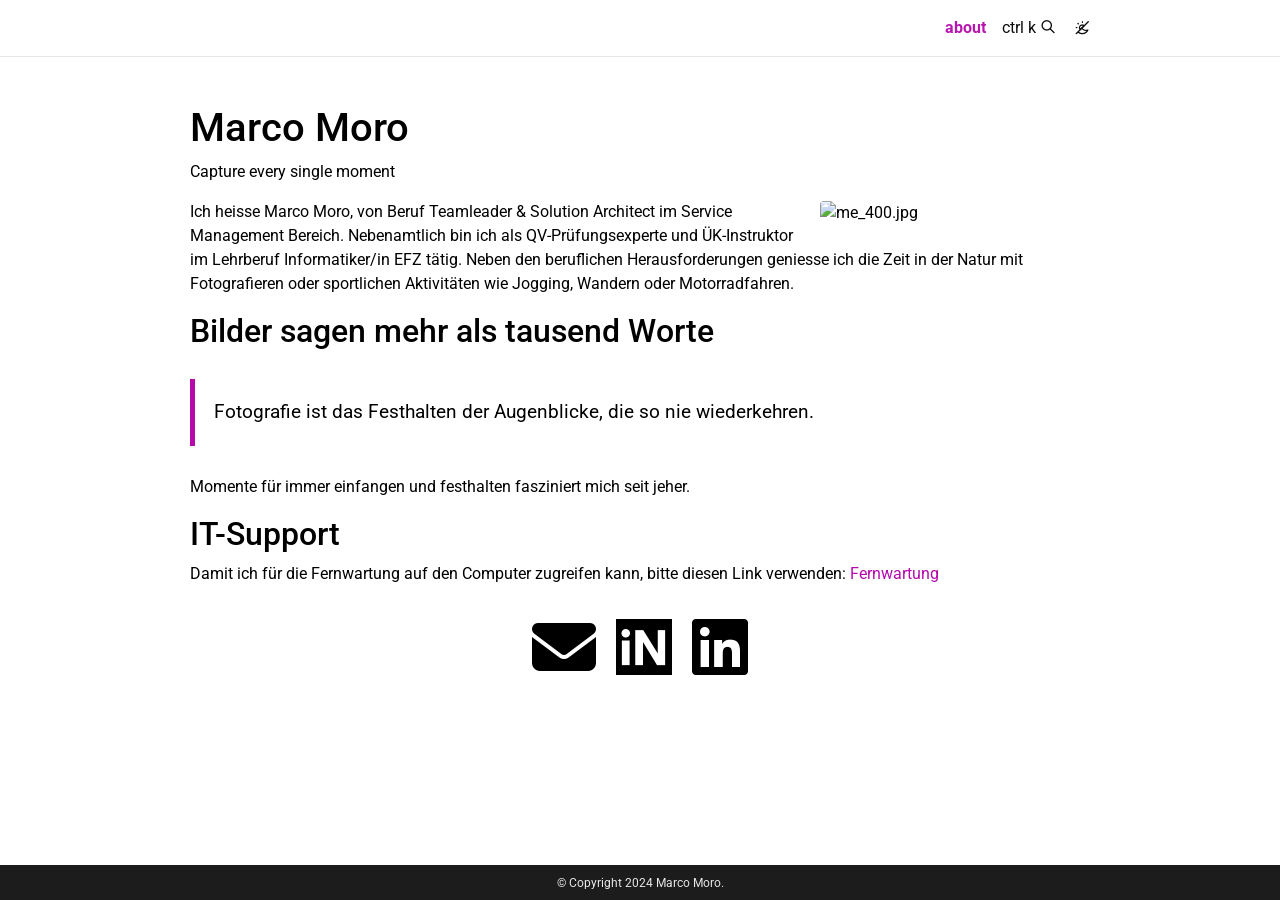
==== index.html @ 0c1728d0 "Deploying to gh-pages from @ MarcoMoro/MarcoMoro.github.io@e18295dcf0bf8e5864f6b89a89f4cd1081fee373 " ====
<!DOCTYPE html> <html lang="de"> <head> <meta http-equiv="Content-Type" content="text/html; charset=UTF-8"> <meta charset="utf-8"> <meta name="viewport" content="width=device-width, initial-scale=1, shrink-to-fit=no"> <meta http-equiv="X-UA-Compatible" content="IE=edge"> <title> Marco Moro </title> <meta name="author" content="Marco Moro"> <meta name="description" content=""> <meta name="keywords" content="marcomoro, moro, itsupport, servicenow, instructor# add your own keywords or leave empty"> <link rel="stylesheet" href="/assets/css/bootstrap.min.css?a4b3f509e79c54a512b890d73235ef04"> <link rel="stylesheet" href="https://cdn.jsdelivr.net/npm/mdbootstrap@4.20.0/css/mdb.min.css" integrity="sha256-jpjYvU3G3N6nrrBwXJoVEYI/0zw8htfFnhT9ljN3JJw=" crossorigin="anonymous"> <link defer rel="stylesheet" href="/assets/css/academicons.min.css?f0b7046b84e425c55f3463ac249818f5"> <link defer rel="stylesheet" type="text/css" href="https://fonts.googleapis.com/css?family=Roboto:300,400,500,700|Roboto+Slab:100,300,400,500,700|Material+Icons&amp;display=swap"> <link defer rel="stylesheet" href="/assets/css/jekyll-pygments-themes-github.css?591dab5a4e56573bf4ef7fd332894c99" media="" id="highlight_theme_light"> <link rel="shortcut icon" href="/assets/img/logo.png?d6819c8584b7e386b210b85d223c1115"> <link rel="stylesheet" href="/assets/css/main.css?d41d8cd98f00b204e9800998ecf8427e"> <link rel="canonical" href="https://www.marcomoro.ch/"> <script src="/assets/js/theme.js?9a0c749ec5240d9cda97bc72359a72c0"></script> <link defer rel="stylesheet" href="/assets/css/jekyll-pygments-themes-native.css?5847e5ed4a4568527aa6cfab446049ca" media="none" id="highlight_theme_dark"> <script>initTheme();</script> </head> <body class="fixed-top-nav "> <header> <nav id="navbar" class="navbar navbar-light navbar-expand-sm fixed-top" role="navigation"> <div class="container"> <button class="navbar-toggler collapsed ml-auto" type="button" data-toggle="collapse" data-target="#navbarNav" aria-controls="navbarNav" aria-expanded="false" aria-label="Toggle navigation"> <span class="sr-only">Toggle navigation</span> <span class="icon-bar top-bar"></span> <span class="icon-bar middle-bar"></span> <span class="icon-bar bottom-bar"></span> </button> <div class="collapse navbar-collapse text-right" id="navbarNav"> <ul class="navbar-nav ml-auto flex-nowrap"> <li class="nav-item active"> <a class="nav-link" href="/">about <span class="sr-only">(current)</span> </a> </li> <li class="nav-item"> <button id="search-toggle" title="Search" onclick="openSearchModal()"> <span class="nav-link">ctrl k <i class="ti ti-search"></i></span> </button> </li> <li class="toggle-container"> <button id="light-toggle" title="Change theme"> <i class="ti ti-sun-moon" id="light-toggle-system"></i> <i class="ti ti-moon-filled" id="light-toggle-dark"></i> <i class="ti ti-sun-filled" id="light-toggle-light"></i> </button> </li> </ul> </div> </div> </nav> </header> <div class="container mt-5" role="main"> <div class="post"> <header class="post-header"> <h1 class="post-title"> Marco Moro </h1> <p class="desc">Capture every single moment</p> </header> <article> <div class="profile float-right"> <figure> <picture> <source class="responsive-img-srcset" srcset="/assets/img/me_400.jpg" sizes="(min-width: 930px) 270.0px, (min-width: 576px) 30vw, 95vw"> <img src="/assets/img/me_400.jpg?e84b2e1328e4cee7c46c06b1cfcd3ee8" class="img-fluid z-depth-1 rounded" width="100%" height="auto" alt="me_400.jpg" loading="eager" onerror="this.onerror=null; $('.responsive-img-srcset').remove();"> </source></picture> </figure> </div> <div class="clearfix"> <p>Ich heisse Marco Moro, von Beruf Teamleader &amp; Solution Architect im Service Management Bereich. Nebenamtlich bin ich als QV-Prüfungsexperte und ÜK-Instruktor im Lehrberuf Informatiker/in EFZ tätig. Neben den beruflichen Herausforderungen geniesse ich die Zeit in der Natur mit Fotografieren oder sportlichen Aktivitäten wie Jogging, Wandern oder Motorradfahren.</p> <h2>Bilder sagen mehr als tausend Worte</h2> <blockquote>Fotografie ist das Festhalten der Augenblicke, die so nie wiederkehren.</blockquote> <p>Momente für immer einfangen und festhalten fasziniert mich seit jeher.</p> <h2>IT-Support</h2> <p>Damit ich für die Fernwartung auf den Computer zugreifen kann, bitte diesen Link verwenden: <a href="https://www.teamviewer.com/link/?url=505374&amp;id=1709553260" rel="external nofollow noopener" target="_blank">Fernwartung</a></p> </div> <div class="social"> <div class="contact-icons"> <a href="mailto:%77%65%62@%6D%61%72%63%6F%6D%6F%72%6F.%63%68" title="email"><i class="fa-solid fa-envelope"></i></a> <a href="https://inspirehep.net/authors/1010907" title="Inspire HEP" rel="external nofollow noopener" target="_blank"><i class="ai ai-inspire"></i></a> <a href="https://www.linkedin.com/in/moromarco" title="LinkedIn" rel="external nofollow noopener" target="_blank"><i class="fa-brands fa-linkedin"></i></a> </div> <div class="contact-note"></div> </div> </article> </div> </div> <footer class="fixed-bottom" role="contentinfo"> <div class="container mt-0"> © Copyright 2024 Marco Moro. </div> </footer> <script src="https://cdn.jsdelivr.net/npm/jquery@3.6.0/dist/jquery.min.js" integrity="sha256-/xUj+3OJU5yExlq6GSYGSHk7tPXikynS7ogEvDej/m4=" crossorigin="anonymous"></script> <script src="/assets/js/bootstrap.bundle.min.js"></script> <script src="https://cdn.jsdelivr.net/npm/mdbootstrap@4.20.0/js/mdb.min.js" integrity="sha256-NdbiivsvWt7VYCt6hYNT3h/th9vSTL4EDWeGs5SN3DA=" crossorigin="anonymous"></script> <script src="/assets/js/no_defer.js?2781658a0a2b13ed609542042a859126"></script> <script defer src="/assets/js/common.js?e0514a05c5c95ac1a93a8dfd5249b92e"></script> <script defer src="/assets/js/copy_code.js?12775fdf7f95e901d7119054556e495f" type="text/javascript"></script> <script defer src="/assets/js/jupyter_new_tab.js?d9f17b6adc2311cbabd747f4538bb15f"></script> <script src="/assets/js/vanilla-back-to-top.min.js?f40d453793ff4f64e238e420181a1d17"></script> <script>addBackToTop();</script> <script type="module" src="/assets/js/search/ninja-keys.min.js?a3446f084dcaecc5f75aa1757d087dcf"></script> <ninja-keys hidebreadcrumbs noautoloadmdicons placeholder="Type to start searching"></ninja-keys> <script>let searchTheme=determineComputedTheme();const ninjaKeys=document.querySelector("ninja-keys");"dark"===searchTheme?ninjaKeys.classList.add("dark"):ninjaKeys.classList.remove("dark");const openSearchModal=()=>{const e=$("#navbarNav");e.hasClass("show")&&e.collapse("hide"),ninjaKeys.open()};</script> <script>const ninja=document.querySelector("ninja-keys");ninja.data=[{id:"nav-about",title:"about",section:"Navigation",handler:()=>{window.location.href="/"}},{id:"socials-email",title:"Send email",section:"Socials",handler:()=>{window.open("mailto:%77%65%62@%6D%61%72%63%6F%6D%6F%72%6F.%63%68","_blank")}},{id:"socials-linkedin",title:"LinkedIn",section:"Socials",handler:()=>{window.open("https://www.linkedin.com/in/moromarco","_blank")}},{id:"light-theme",title:"Change theme to light",description:"Change the theme of the site to Light",section:"Theme",handler:()=>{setThemeSetting("light")}},{id:"dark-theme",title:"Change theme to dark",description:"Change the theme of the site to Dark",section:"Theme",handler:()=>{setThemeSetting("dark")}},{id:"system-theme",title:"Use system default theme",description:"Change the theme of the site to System Default",section:"Theme",handler:()=>{setThemeSetting("system")}}];</script> <script src="/assets/js/shortcut-key.js?6f508d74becd347268a7f822bca7309d"></script> </body> </html>
---- assets/css/academicons.min.css ----
@font-face {font-family: 'Academicons';font-style: normal;font-weight: 400;font-display: block;src:url('../fonts/academicons.eot');src:url('../fonts/academicons.eot') format('embedded-opentype'), url('../fonts/academicons.ttf') format('truetype'), url('../fonts/academicons.woff') format('woff'), url('../fonts/academicons.svg') format('svg');}.ai {font-family: 'Academicons';font-weight: 400;-moz-osx-font-smoothing: grayscale;-webkit-font-smoothing: antialiased;display: inline-block;font-style: normal;font-variant: normal;text-rendering: auto;line-height: 1;}.ai-inspire:before {content: "\e9e9";}
---- assets/css/jekyll-pygments-themes-github.css ----
.highlight .c{color:#998;font-style:italic}.highlight .k{color:#000;font-weight:bold}.highlight .o{color:#000;font-weight:bold}.highlight .cm{color:#998;font-style:italic}.highlight .cp{color:#999;font-weight:bold;font-style:italic}.highlight .cs{color:#999;font-weight:bold;font-style:italic}.highlight .ge{color:#000;font-style:italic}.highlight .gr{color:#a00}.highlight .gi{color:#000;background-color:#dfd}.highlight .go{color:#888}.highlight .gs{font-weight:bold}.highlight .gt{color:#a00}.highlight .kn{color:#000;font-weight:bold}.highlight .kr{color:#000;font-weight:bold}.highlight .kt{color:#458;font-weight:bold}.highlight .m{color:#099}.highlight .s{color:#d01040}.highlight .na{color:#008080}.highlight .nc{color:#458;font-weight:bold}.highlight .no{color:#008080}.highlight .nd{color:#3c5d5d;font-weight:bold}.highlight .ni{color:#800080}.highlight .ne{color:#900;font-weight:bold}.highlight .nl{color:#900;font-weight:bold}.highlight .nn{color:#555}.highlight .nt{color:#000080}.highlight .w{color:#bbb}.highlight .mi{color:#099}.highlight .mo{color:#099}.highlight .se{color:#d01040}.highlight .sh{color:#d01040}.highlight .si{color:#d01040}.highlight .sr{color:#009926}.highlight .ss{color:#990073}.highlight .bp{color:#999}.highlight .vi{color:#008080}
---- assets/css/main.css ----
:root{--global-bg-color:#fff;--global-code-bg-color:rgba(181,9,172,0.05);--global-text-color:#000;--global-text-color-light:#828282;--global-theme-color:#b509ac;--global-hover-color:#b509ac;--global-hover-text-color:#fff;--global-footer-bg-color:#1c1c1d;--global-footer-text-color:#e8e8e8;--global-footer-link-color:#fff;--global-distill-app-color:#828282;--global-divider-color:rgba(0,0,0,0.1);--global-card-bg-color:#fff;--global-highlight-color:#b71c1c;--global-back-to-top-bg-color:rgba(0,0,0,0.4);--global-back-to-top-text-color:#fff;--global-newsletter-bg-color:#fff;--global-newsletter-text-color:#000;--global-tip-block:#42b983;--global-tip-block-bg:#e2f5ec;--global-tip-block-text:#215d42;--global-tip-block-title:#359469;--global-warning-block:#e7c000;--global-warning-block-bg:#fff8d8;--global-warning-block-text:#6b5900;--global-warning-block-title:#b29400;--global-danger-block:#c00;--global-danger-block-bg:#ffe0e0;--global-danger-block-text:#600;--global-danger-block-title:#c00}:root #light-toggle-system{padding-left:10px;padding-top:12px;display:block}:root #light-toggle-dark{display:none}:root #light-toggle-light{display:none}:root #back-to-top{color:var(--global-back-to-top-text-color);background:var(--global-back-to-top-bg-color);bottom:30px;right:30px;height:40px;width:40px;z-index:10}html[data-theme=dark]{--global-bg-color:#1c1c1d;--global-code-bg-color:#2c3237;--global-text-color:#e8e8e8;--global-text-color-light:#828282;--global-theme-color:#2698ba;--global-hover-color:#2698ba;--global-hover-text-color:#fff;--global-footer-bg-color:#e8e8e8;--global-footer-text-color:#1c1c1d;--global-footer-link-color:#000;--global-distill-app-color:#e8e8e8;--global-divider-color:#424246;--global-card-bg-color:#212529;--global-back-to-top-bg-color:rgba(255,255,255,0.5);--global-back-to-top-text-color:#000;--global-newsletter-bg-color:#e8e8e8;--global-newsletter-text-color:#1c1c1d;--global-tip-block:#42b983;--global-tip-block-bg:#e2f5ec;--global-tip-block-text:#215d42;--global-tip-block-title:#359469;--global-warning-block:#e7c000;--global-warning-block-bg:#fff8d8;--global-warning-block-text:#6b5900;--global-warning-block-title:#b29400;--global-danger-block:#c00;--global-danger-block-bg:#ffe0e0;--global-danger-block-text:#600;--global-danger-block-title:#c00}html[data-theme-setting=dark] #light-toggle-system{display:none}html[data-theme-setting=dark] #light-toggle-dark{padding-left:10px;padding-top:12px;display:block}html[data-theme-setting=dark] #light-toggle-light{display:none}html[data-theme-setting=dark] #back-to-top{color:var(--global-back-to-top-text-color);background:var(--global-back-to-top-bg-color)}html[data-theme-setting=light] #light-toggle-system{display:none}html[data-theme-setting=light] #light-toggle-dark{display:none}html[data-theme-setting=light] #light-toggle-light{padding-left:10px;padding-top:12px;display:block}body{padding-bottom:70px;color:var(--global-text-color);background-color:var(--global-bg-color)}body h1,body h2,body h3,body h4,body h5,body h6{scroll-margin-top:66px}body.fixed-top-nav{padding-top:56px}.container{max-width:930px}.profile img{width:100%}p,h1,h2,h3,h4,h5,h6,em,div,li,span,strong{color:var(--global-text-color)}hr{border-top:1px solid var(--global-divider-color)}table td,table th{font-size:1rem;padding:1px 1rem 1px 0}table th{font-weight:bold}a,table.table a{color:var(--global-theme-color)}a:hover,table.table a:hover{color:var(--global-theme-color);text-decoration:underline}a:hover:after :not(.nav-item.dropdown),table.table a:hover:after :not(.nav-item.dropdown){width:100%}.table-dark{background-color:rgba(0,0,0,0)}blockquote{background:var(--global-bg-color);border-left:5px solid var(--global-theme-color);margin:1.5em 0;padding:1em;font-size:1.2rem}blockquote p{margin-bottom:0}.caption{font-size:.875rem;margin-top:.75rem;margin-bottom:1.5rem;text-align:center}.card{background-color:var(--global-card-bg-color)}.citation,.citation-number{color:var(--global-theme-color)}.profile{width:100%}.profile.float-right{margin-left:1rem}@media(min-width:576px){.profile{width:30%}}.post-description{margin-bottom:2rem;font-size:.875rem}.post-description a{color:inherit}.post-description a:hover{color:var(--global-theme-color);text-decoration:none}.navbar{box-shadow:none;border-bottom:1px solid var(--global-divider-color);background-color:var(--global-bg-color);opacity:.95}.navbar .dropdown-menu{background-color:var(--global-bg-color);border:1px solid var(--global-divider-color)}.navbar .dropdown-menu a:not(.active){color:var(--global-text-color)}.navbar .dropdown-menu a:hover{color:var(--global-hover-color)}.dropdown-item{color:var(--global-text-color)}.dropdown-item:hover{color:var(--global-hover-color);background-color:var(--global-bg-color)}.navbar.navbar-light a:hover{text-decoration:none}.navbar.navbar-light .navbar-brand{color:var(--global-text-color)}.navbar.navbar-light .navbar-nav .nav-item .nav-link{color:var(--global-text-color)}.navbar.navbar-light .navbar-nav .nav-item .nav-link:hover{color:var(--global-hover-color)}.navbar.navbar-light .navbar-nav .nav-item.active>.nav-link{background-color:inherit;font-weight:bolder;color:var(--global-theme-color)}.navbar.navbar-light .navbar-nav .nav-item.active>.nav-link:hover{color:var(--global-hover-color)}.navbar.navbar-light .navbar-brand.social{padding-bottom:0;padding-top:0;font-size:1.7rem}.navbar.navbar-light .navbar-brand.social a i::before{color:var(--global-text-color);transition-property:all .2s ease-in-out}.navbar.navbar-light .navbar-brand.social a:hover i::before{color:var(--global-theme-color)}.navbar-toggler .icon-bar{display:block;width:22px;height:2px;background-color:var(--global-text-color);border-radius:1px;margin-bottom:4px;transition:all .2s}.navbar-toggler .top-bar{transform:rotate(45deg);transform-origin:10% 10%}.navbar-toggler .middle-bar{opacity:0}.navbar-toggler .bottom-bar{transform:rotate(-45deg);transform-origin:10% 90%}.navbar-toggler.collapsed .top-bar{transform:rotate(0)}.navbar-toggler.collapsed .middle-bar{opacity:1}.navbar-toggler.collapsed .bottom-bar{transform:rotate(0)}#light-toggle,#search-toggle{padding:0;border:0;background-color:inherit;color:var(--global-text-color)}#light-toggle:hover,#search-toggle:hover{color:var(--global-hover-color)}.social{text-align:center}.social .contact-icons{font-size:4rem}.social .contact-icons a i::before{color:var(--global-text-color);transition-property:all .2s ease-in-out}.social .contact-icons a:hover i::before{color:var(--global-theme-color)}.social .contact-note{font-size:.8rem}footer.fixed-bottom{background-color:var(--global-footer-bg-color);font-size:.75rem}footer.fixed-bottom .container{color:var(--global-footer-text-color);padding-top:9px;padding-bottom:8px;text-align:center}footer.fixed-bottom a{color:var(--global-footer-link-color)}footer.fixed-bottom a:hover{color:var(--global-theme-color);text-decoration:none}footer.sticky-bottom{border-top:1px solid var(--global-divider-color);padding-top:40px;padding-bottom:40px;font-size:.9rem}footer.sticky-bottom .container{text-align:center}.cv{margin-bottom:40px}.cv .card{background-color:var(--global-card-bg-color);border:1px solid var(--global-divider-color)}.cv .card .list-group-item{background-color:inherit;border-color:var(--global-divider-color)}.distill a:hover{border-bottom-color:var(--global-theme-color);text-decoration:none}.projects a{text-decoration:none}.projects .card img{width:100%}.projects .col{padding-bottom:1rem}.projects .grid-item{width:250px;margin-bottom:10px}.publications{margin-top:2rem}.publications h1{color:var(--global-theme-color);font-size:2rem;text-align:center;margin-top:1em;margin-bottom:1em}.publications h2{margin-bottom:1rem}.publications h2 span{font-size:1.5rem}.publications h2.bibliography{color:var(--global-divider-color);border-top:1px solid var(--global-divider-color);padding-top:1rem;margin-top:2rem;text-align:right}.publications ol.bibliography{list-style:none;padding:0;margin-top:0}.publications ol.bibliography li{margin-bottom:1rem}.publications ol.bibliography li .title{font-weight:bolder}.publications ol.bibliography li .author a{border-bottom:1px dashed var(--global-theme-color)}.publications ol.bibliography li .author a:hover{border-bottom-style:solid;text-decoration:none}.publications ol.bibliography li .author>em{border-bottom:1px solid;font-style:normal}.publications ol.bibliography li .hidden{font-size:.875rem;max-height:0;overflow:hidden;text-align:justify;transition-property:.15s ease;-moz-transition:.15s ease;-ms-transition:.15s ease;-o-transition:.15s ease;transition:all .15s ease}.publications ol.bibliography li .hidden p{line-height:1.4em;margin:10px}.publications ol.bibliography li .hidden pre{font-size:1em;line-height:1.4em;padding:10px}.publications ol.bibliography li .hidden.open{max-height:100em;transition-property:.15s ease;-moz-transition:.15s ease;-ms-transition:.15s ease;-o-transition:.15s ease;transition:all .15s ease}
.publications ol.bibliography li div.abstract.hidden{border:dashed 1px var(--global-bg-color)}.publications ol.bibliography li div.abstract.hidden.open{border-color:var(--global-text-color)}.publications ol.bibliography div.award.hidden{border:dashed 1px var(--global-bg-color)}.publications ol.bibliography div.award.hidden.open{border-color:var(--global-highlight-color)}figure.highlight{margin:0 0 1rem}pre{color:var(--global-theme-color);background-color:var(--global-code-bg-color);border-radius:6px;padding:6px 12px}pre pre,pre code{background-color:rgba(0,0,0,0);border-radius:0;margin-bottom:0;padding:0}code{color:var(--global-theme-color);background-color:var(--global-code-bg-color);border-radius:3px;padding:3px 3px}html.transition,html.transition *,html.transition *:before,html.transition *:after{transition:all 750ms!important;transition-delay:0!important}progress{position:fixed;left:0;top:56px;z-index:10;width:100%;height:1px;-webkit-appearance:none;-moz-appearance:none;appearance:none;border:0;background-color:rgba(0,0,0,0);color:var(--global-theme-color)}progress::-webkit-progress-bar{background-color:rgba(0,0,0,0)}progress::-webkit-progress-value{background-color:var(--global-theme-color)}progress::-moz-progress-bar{background-color:var(--global-theme-color)}.code-display-wrapper{position:relative}.code-display-wrapper .copy{background:var(--global-card-bg-color);border-color:var(--global-bg-color);border-radius:.3rem;border-style:none;color:var(--global-text-color);font-size:medium;opacity:0;position:absolute;right:.2rem;top:.2rem}.code-display-wrapper:active .copy,.code-display-wrapper:focus .copy,.code-display-wrapper:hover .copy{color:var(--global-hover-color);opacity:1}nav[data-toggle=toc]{top:5rem}nav[data-toggle=toc] .nav .nav>li>a{font-size:.75rem}nav[data-toggle=toc] .nav>li>a{color:var(--global-text-color);font-size:.75rem}nav[data-toggle=toc] .nav>li>a:hover{color:var(--global-hover-color);border-left-color:var(--global-hover-color)}nav[data-toggle=toc] .nav-link.active{color:var(--global-theme-color);border-left-color:var(--global-theme-color);font-size:.75rem}nav[data-toggle=toc] .nav-link.active:hover{color:var(--global-hover-color);border-left-color:var(--global-hover-color)}@media(max-width:576px){nav[data-toggle=toc]{visibility:hidden;height:0;top:0}}.unloaded{display:none!important}#toc-sidebar{z-index:1}.echarts{height:400px;width:100%}.map{height:400px;width:100%}ninja-keys{--ninja-accent-color:var(--global-theme-color);--ninja-icon-size:0;--ninja-modal-background:var(--global-bg-color);--ninja-z-index:1031}
ninja-keys::part(ninja-input){color:var(--ninja-selected-text-color)}ninja-keys::part(ninja-input-wrapper){background:var(--global-bg-color)}.popover{background-color:var(--global-bg-color);border-color:var(--global-divider-color)}.popover .popover-header{color:var(--global-text-color);border-bottom:1px solid var(--global-divider-color)}.popover .popover-body{color:var(--global-text-color)}::highlight(search){background-color:var(--global-theme-color);color:var(--global-text-color)}d-byline{border-top-color:var(--global-divider-color)!important}d-byline h3{color:var(--global-text-color)!important}d-byline a,d-article d-byline a{color:var(--global-text-color)!important}d-byline a:hover,d-article d-byline a:hover{color:var(--global-hover-color)!important}d-article{border-top-color:var(--global-divider-color)!important}d-article p,d-article h1,d-article h2,d-article h3,d-article h4,d-article h5,d-article h6,d-article li,d-article table{color:var(--global-text-color)!important}d-article h1,d-article h2,d-article hr,d-article table,d-article table th,d-article table td{border-bottom-color:var(--global-divider-color)!important}d-article a{color:var(--global-theme-color)!important}d-article a:hover{color:var(--global-theme-color)!important}d-article b i{display:inline}d-article blockquote{border-left:2px solid var(--global-theme-color)!important}d-article d-footnote{scroll-margin-top:66px}d-appendix{border-top-color:var(--global-divider-color)!important;color:var(--global-distill-app-color)!important}
d-appendix h3,d-appendix li,d-appendix span{color:var(--global-distill-app-color)!important}d-appendix a,d-appendix a.footnote-backlink{color:var(--global-distill-app-color)!important}d-appendix a:hover,d-appendix a.footnote-backlink:hover{color:var(--global-hover-color)!important}p.location{font-size:.7rem;white-space:nowrap}div.list-group{display:flex;flex-wrap:wrap;flex-direction:column;align-items:flex-start;margin-bottom:2rem}.tab{display:flex;flex-wrap:wrap;margin-left:-20px;padding:0;list-style:none;position:relative}.tab>*{flex:none;padding-left:20px;position:relative}.tab>*>a{display:block;text-align:center;padding:9px 20px;color:var(--global-text-color-light);border-bottom:2px solid rgba(0,0,0,0);border-bottom-color:rgba(0,0,0,0);font-size:12px;text-transform:uppercase;transition:color .1s ease-in-out;line-height:20px}.tab>.active>a{color:var(--global-text-color);border-color:var(--global-theme-color)}.tab>li>a{text-decoration:none;cursor:pointer}.tab-content{padding:0}.tab-content>li{display:none}.tab-content>li.active{display:block}/*!
 * Font Awesome Free 6.6.0 by @fontawesome - https://fontawesome.com
 * License - https://fontawesome.com/license/free (Icons: CC BY 4.0, Fonts: SIL OFL 1.1, Code: MIT License)
 * Copyright 2024 Fonticons, Inc.
 */.fa{font-family:var(--fa-style-family,"Font Awesome 6 Free");font-weight:var(--fa-style,900)}.fa-solid,.fa-brands,.far,.fa{-moz-osx-font-smoothing:grayscale;-webkit-font-smoothing:antialiased;display:var(--fa-display,inline-block);font-style:normal;font-variant:normal;line-height:1;text-rendering:auto}.fa-solid,.far{font-family:"Font Awesome 6 Free"}.fa-brands{font-family:"Font Awesome 6 Brands"}@keyframes fa-beat{0%,90%{transform:scale(1)}45%{transform:scale(var(--fa-beat-scale,1.25))}}@keyframes fa-bounce{0%{transform:scale(1,1) translateY(0)}10%{transform:scale(var(--fa-bounce-start-scale-x,1.1),var(--fa-bounce-start-scale-y,0.9)) translateY(0)}30%{transform:scale(var(--fa-bounce-jump-scale-x,0.9),var(--fa-bounce-jump-scale-y,1.1)) translateY(var(--fa-bounce-height,-0.5em))}50%{transform:scale(var(--fa-bounce-land-scale-x,1.05),var(--fa-bounce-land-scale-y,0.95)) translateY(0)}57%{transform:scale(1,1) translateY(var(--fa-bounce-rebound,-0.125em))}64%{transform:scale(1,1) translateY(0)}100%{transform:scale(1,1) translateY(0)}}@keyframes fa-fade{50%{opacity:var(--fa-fade-opacity,0.4)}}@keyframes fa-beat-fade{0%,100%{opacity:var(--fa-beat-fade-opacity,0.4);transform:scale(1)}50%{opacity:1;transform:scale(var(--fa-beat-fade-scale,1.125))}}@keyframes fa-flip{50%{transform:rotate3d(var(--fa-flip-x,0),var(--fa-flip-y,1),var(--fa-flip-z,0),var(--fa-flip-angle,-180deg))}}@keyframes fa-shake{0%{transform:rotate(-15deg)}4%{transform:rotate(15deg)}8%,24%{transform:rotate(-18deg)}12%,28%{transform:rotate(18deg)}16%{transform:rotate(-22deg)}20%{transform:rotate(22deg)}32%{transform:rotate(-12deg)}36%{transform:rotate(12deg)}40%,100%{transform:rotate(0)}}@keyframes fa-spin{0%{transform:rotate(0)}100%{transform:rotate(360deg)}}.fa-clipboard::before{content:""}.fa-clipboard-check::before{content:""}.fa-envelope::before{content:""}.sr-only{position:absolute;width:1px;height:1px;padding:0;margin:-1px;overflow:hidden;clip:rect(0,0,0,0);white-space:nowrap;border-width:0}/*!
 * Font Awesome Free 6.6.0 by @fontawesome - https://fontawesome.com
 * License - https://fontawesome.com/license/free (Icons: CC BY 4.0, Fonts: SIL OFL 1.1, Code: MIT License)
 * Copyright 2024 Fonticons, Inc.
 */:root{--fa-style-family-brands:"Font Awesome 6 Brands";--fa-font-brands:normal 400 1em/1 "Font Awesome 6 Brands"}@font-face{font-family:"Font Awesome 6 Brands";font-style:normal;font-weight:400;font-display:block;src:url("../webfonts/fa-brands-400.woff2") format("woff2"),url("../webfonts/fa-brands-400.ttf") format("truetype")}.fa-brands{font-weight:400}.fa-linkedin:before{content:""}/*!
 * Font Awesome Free 6.6.0 by @fontawesome - https://fontawesome.com
 * License - https://fontawesome.com/license/free (Icons: CC BY 4.0, Fonts: SIL OFL 1.1, Code: MIT License)
 * Copyright 2024 Fonticons, Inc.
 */:root{--fa-style-family-classic:"Font Awesome 6 Free";--fa-font-solid:normal 900 1em/1 "Font Awesome 6 Free"}@font-face{font-family:"Font Awesome 6 Free";font-style:normal;font-weight:900;font-display:block;src:url("../webfonts/fa-solid-900.woff2") format("woff2"),url("../webfonts/fa-solid-900.ttf") format("truetype")}.fa-solid{font-weight:900}/*!
 * Font Awesome Free 6.6.0 by @fontawesome - https://fontawesome.com
 * License - https://fontawesome.com/license/free (Icons: CC BY 4.0, Fonts: SIL OFL 1.1, Code: MIT License)
 * Copyright 2024 Fonticons, Inc.
 */:root{--fa-style-family-classic:"Font Awesome 6 Free";--fa-font-regular:normal 400 1em/1 "Font Awesome 6 Free"}@font-face{font-family:"Font Awesome 6 Free";font-style:normal;font-weight:400;font-display:block;src:url("../webfonts/fa-regular-400.woff2") format("woff2"),url("../webfonts/fa-regular-400.ttf") format("truetype")}.far{font-weight:400}/*!
 * Tabler Icons 3.0.1 by tabler - https://tabler.io
 * License - https://github.com/tabler/tabler-icons/blob/master/LICENSE
 */@font-face{font-family:"tabler-icons";font-style:normal;font-weight:400;src:url("../fonts/tabler-icons.woff2?v3.0.1") format("woff2"),url("../fonts/tabler-icons.woff?") format("woff"),url("../fonts/tabler-icons.ttf?v3.0.1") format("truetype")}.ti{font-family:"tabler-icons"!important;speak:none;font-style:normal;font-weight:normal;font-variant:normal;text-transform:none;line-height:1;-webkit-font-smoothing:antialiased;-moz-osx-font-smoothing:grayscale}.ti-moon-filled:before{content:"\f684"}.ti-search:before{content:"\eb1c"}.ti-sun-filled:before{content:"\f6a9"}.ti-sun-moon:before{content:"\f4a3"}/*!
 * Tabler Icons 3.0.1 by tabler - https://tabler.io
 * License - https://github.com/tabler/tabler-icons/blob/master/LICENSE
 */@font-face{font-family:"tabler-icons";font-style:normal;font-weight:400;src:url("../fonts/tabler-icons-filled.woff2?v3.0.1") format("woff2"),url("../fonts/tabler-icons-filled.woff?") format("woff"),url("../fonts/tabler-icons-filled.ttf?v3.0.1") format("truetype")}.ti{font-family:"tabler-icons"!important;speak:none;font-style:normal;font-weight:normal;font-variant:normal;text-transform:none;line-height:1;-webkit-font-smoothing:antialiased;-moz-osx-font-smoothing:grayscale}/*!
 * Tabler Icons 3.0.1 by tabler - https://tabler.io
 * License - https://github.com/tabler/tabler-icons/blob/master/LICENSE
 */@font-face{font-family:"tabler-icons";font-style:normal;font-weight:400;src:url("../fonts/tabler-icons-outline.woff2?v3.0.1") format("woff2"),url("../fonts/tabler-icons-outline.woff?") format("woff"),url("../fonts/tabler-icons-outline.ttf?v3.0.1") format("truetype")}.ti{font-family:"tabler-icons"!important;speak:none;font-style:normal;font-weight:normal;font-variant:normal;text-transform:none;line-height:1;-webkit-font-smoothing:antialiased;-moz-osx-font-smoothing:grayscale}.ti-search:before{content:"\eb1c"}.ti-sun-moon:before{content:"\f4a3"}
---- assets/css/jekyll-pygments-themes-native.css ----
.highlight pre{background-color:#404040}.highlight .c{color:#999;font-style:italic}.highlight .g{color:#d0d0d0}.highlight .k{color:#6ab825;font-weight:bold}.highlight .l{color:#d0d0d0}.highlight .n{color:#d0d0d0}.highlight .o{color:#d0d0d0}.highlight .x{color:#d0d0d0}.highlight .p{color:#d0d0d0}.highlight .cm{color:#999;font-style:italic}.highlight .cp{color:#cd2828;font-weight:bold}.highlight .cs{color:#e50808;font-weight:bold;background-color:#520000}.highlight .ge{color:#d0d0d0;font-style:italic}.highlight .gr{color:#d22323}.highlight .gi{color:#589819}.highlight .go{color:#ccc}.highlight .gs{color:#d0d0d0;font-weight:bold}.highlight .gt{color:#d22323}.highlight .kn{color:#6ab825;font-weight:bold}.highlight .kr{color:#6ab825;font-weight:bold}.highlight .kt{color:#6ab825;font-weight:bold}.highlight .m{color:#3677a9}.highlight .s{color:#ed9d13}.highlight .na{color:#bbb}.highlight .nc{color:#447fcf;text-decoration:underline}.highlight .no{color:#40ffff}.highlight .nd{color:#ffa500}.highlight .ni{color:#d0d0d0}.highlight .ne{color:#bbb}.highlight .nl{color:#d0d0d0}.highlight .nn{color:#447fcf;text-decoration:underline}.highlight .py{color:#d0d0d0}.highlight .nt{color:#6ab825;font-weight:bold}.highlight .w{color:#666}.highlight .mi{color:#3677a9}.highlight .mo{color:#3677a9}.highlight .se{color:#ed9d13}.highlight .sh{color:#ed9d13}.highlight .si{color:#ed9d13}.highlight .sr{color:#ed9d13}.highlight .ss{color:#ed9d13}.highlight .bp{color:#24909d}.highlight .vi{color:#40ffff}
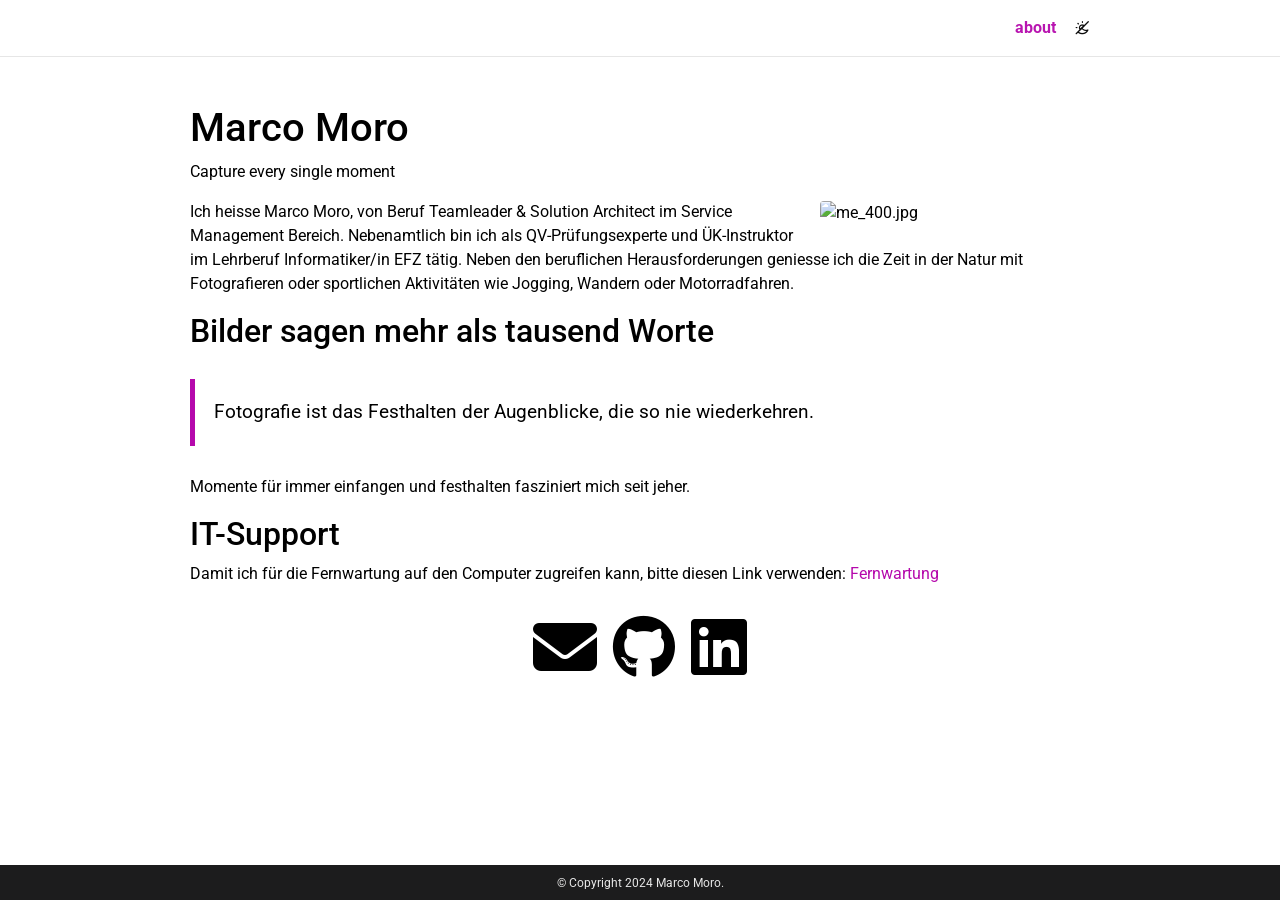
==== commit bed284dc: "Deploying to gh-pages from @ MarcoMoro/MarcoMoro.github.io@e1daa3bd133619dfdbb4689c82120ab4267b2f36 " ====
--- a/index.html
+++ b/index.html
@@ -1 +1 @@
-<!DOCTYPE html> <html lang="de"> <head> <meta http-equiv="Content-Type" content="text/html; charset=UTF-8"> <meta charset="utf-8"> <meta name="viewport" content="width=device-width, initial-scale=1, shrink-to-fit=no"> <meta http-equiv="X-UA-Compatible" content="IE=edge"> <title> Marco Moro </title> <meta name="author" content="Marco Moro"> <meta name="description" content=""> <meta name="keywords" content="marcomoro, moro, itsupport, servicenow, instructor# add your own keywords or leave empty"> <link rel="stylesheet" href="/assets/css/bootstrap.min.css?a4b3f509e79c54a512b890d73235ef04"> <link rel="stylesheet" href="https://cdn.jsdelivr.net/npm/mdbootstrap@4.20.0/css/mdb.min.css" integrity="sha256-jpjYvU3G3N6nrrBwXJoVEYI/0zw8htfFnhT9ljN3JJw=" crossorigin="anonymous"> <link defer rel="stylesheet" href="/assets/css/academicons.min.css?f0b7046b84e425c55f3463ac249818f5"> <link defer rel="stylesheet" type="text/css" href="https://fonts.googleapis.com/css?family=Roboto:300,400,500,700|Roboto+Slab:100,300,400,500,700|Material+Icons&amp;display=swap"> <link defer rel="stylesheet" href="/assets/css/jekyll-pygments-themes-github.css?591dab5a4e56573bf4ef7fd332894c99" media="" id="highlight_theme_light"> <link rel="shortcut icon" href="/assets/img/logo.png?d6819c8584b7e386b210b85d223c1115"> <link rel="stylesheet" href="/assets/css/main.css?d41d8cd98f00b204e9800998ecf8427e"> <link rel="canonical" href="https://www.marcomoro.ch/"> <script src="/assets/js/theme.js?9a0c749ec5240d9cda97bc72359a72c0"></script> <link defer rel="stylesheet" href="/assets/css/jekyll-pygments-themes-native.css?5847e5ed4a4568527aa6cfab446049ca" media="none" id="highlight_theme_dark"> <script>initTheme();</script> </head> <body class="fixed-top-nav "> <header> <nav id="navbar" class="navbar navbar-light navbar-expand-sm fixed-top" role="navigation"> <div class="container"> <button class="navbar-toggler collapsed ml-auto" type="button" data-toggle="collapse" data-target="#navbarNav" aria-controls="navbarNav" aria-expanded="false" aria-label="Toggle navigation"> <span class="sr-only">Toggle navigation</span> <span class="icon-bar top-bar"></span> <span class="icon-bar middle-bar"></span> <span class="icon-bar bottom-bar"></span> </button> <div class="collapse navbar-collapse text-right" id="navbarNav"> <ul class="navbar-nav ml-auto flex-nowrap"> <li class="nav-item active"> <a class="nav-link" href="/">about <span class="sr-only">(current)</span> </a> </li> <li class="nav-item"> <button id="search-toggle" title="Search" onclick="openSearchModal()"> <span class="nav-link">ctrl k <i class="ti ti-search"></i></span> </button> </li> <li class="toggle-container"> <button id="light-toggle" title="Change theme"> <i class="ti ti-sun-moon" id="light-toggle-system"></i> <i class="ti ti-moon-filled" id="light-toggle-dark"></i> <i class="ti ti-sun-filled" id="light-toggle-light"></i> </button> </li> </ul> </div> </div> </nav> </header> <div class="container mt-5" role="main"> <div class="post"> <header class="post-header"> <h1 class="post-title"> Marco Moro </h1> <p class="desc">Capture every single moment</p> </header> <article> <div class="profile float-right"> <figure> <picture> <source class="responsive-img-srcset" srcset="/assets/img/me_400.jpg" sizes="(min-width: 930px) 270.0px, (min-width: 576px) 30vw, 95vw"> <img src="/assets/img/me_400.jpg?e84b2e1328e4cee7c46c06b1cfcd3ee8" class="img-fluid z-depth-1 rounded" width="100%" height="auto" alt="me_400.jpg" loading="eager" onerror="this.onerror=null; $('.responsive-img-srcset').remove();"> </source></picture> </figure> </div> <div class="clearfix"> <p>Ich heisse Marco Moro, von Beruf Teamleader &amp; Solution Architect im Service Management Bereich. Nebenamtlich bin ich als QV-Prüfungsexperte und ÜK-Instruktor im Lehrberuf Informatiker/in EFZ tätig. Neben den beruflichen Herausforderungen geniesse ich die Zeit in der Natur mit Fotografieren oder sportlichen Aktivitäten wie Jogging, Wandern oder Motorradfahren.</p> <h2>Bilder sagen mehr als tausend Worte</h2> <blockquote>Fotografie ist das Festhalten der Augenblicke, die so nie wiederkehren.</blockquote> <p>Momente für immer einfangen und festhalten fasziniert mich seit jeher.</p> <h2>IT-Support</h2> <p>Damit ich für die Fernwartung auf den Computer zugreifen kann, bitte diesen Link verwenden: <a href="https://www.teamviewer.com/link/?url=505374&amp;id=1709553260" rel="external nofollow noopener" target="_blank">Fernwartung</a></p> </div> <div class="social"> <div class="contact-icons"> <a href="mailto:%77%65%62@%6D%61%72%63%6F%6D%6F%72%6F.%63%68" title="email"><i class="fa-solid fa-envelope"></i></a> <a href="https://inspirehep.net/authors/1010907" title="Inspire HEP" rel="external nofollow noopener" target="_blank"><i class="ai ai-inspire"></i></a> <a href="https://www.linkedin.com/in/moromarco" title="LinkedIn" rel="external nofollow noopener" target="_blank"><i class="fa-brands fa-linkedin"></i></a> </div> <div class="contact-note"></div> </div> </article> </div> </div> <footer class="fixed-bottom" role="contentinfo"> <div class="container mt-0"> © Copyright 2024 Marco Moro. </div> </footer> <script src="https://cdn.jsdelivr.net/npm/jquery@3.6.0/dist/jquery.min.js" integrity="sha256-/xUj+3OJU5yExlq6GSYGSHk7tPXikynS7ogEvDej/m4=" crossorigin="anonymous"></script> <script src="/assets/js/bootstrap.bundle.min.js"></script> <script src="https://cdn.jsdelivr.net/npm/mdbootstrap@4.20.0/js/mdb.min.js" integrity="sha256-NdbiivsvWt7VYCt6hYNT3h/th9vSTL4EDWeGs5SN3DA=" crossorigin="anonymous"></script> <script src="/assets/js/no_defer.js?2781658a0a2b13ed609542042a859126"></script> <script defer src="/assets/js/common.js?e0514a05c5c95ac1a93a8dfd5249b92e"></script> <script defer src="/assets/js/copy_code.js?12775fdf7f95e901d7119054556e495f" type="text/javascript"></script> <script defer src="/assets/js/jupyter_new_tab.js?d9f17b6adc2311cbabd747f4538bb15f"></script> <script src="/assets/js/vanilla-back-to-top.min.js?f40d453793ff4f64e238e420181a1d17"></script> <script>addBackToTop();</script> <script type="module" src="/assets/js/search/ninja-keys.min.js?a3446f084dcaecc5f75aa1757d087dcf"></script> <ninja-keys hidebreadcrumbs noautoloadmdicons placeholder="Type to start searching"></ninja-keys> <script>let searchTheme=determineComputedTheme();const ninjaKeys=document.querySelector("ninja-keys");"dark"===searchTheme?ninjaKeys.classList.add("dark"):ninjaKeys.classList.remove("dark");const openSearchModal=()=>{const e=$("#navbarNav");e.hasClass("show")&&e.collapse("hide"),ninjaKeys.open()};</script> <script>const ninja=document.querySelector("ninja-keys");ninja.data=[{id:"nav-about",title:"about",section:"Navigation",handler:()=>{window.location.href="/"}},{id:"socials-email",title:"Send email",section:"Socials",handler:()=>{window.open("mailto:%77%65%62@%6D%61%72%63%6F%6D%6F%72%6F.%63%68","_blank")}},{id:"socials-linkedin",title:"LinkedIn",section:"Socials",handler:()=>{window.open("https://www.linkedin.com/in/moromarco","_blank")}},{id:"light-theme",title:"Change theme to light",description:"Change the theme of the site to Light",section:"Theme",handler:()=>{setThemeSetting("light")}},{id:"dark-theme",title:"Change theme to dark",description:"Change the theme of the site to Dark",section:"Theme",handler:()=>{setThemeSetting("dark")}},{id:"system-theme",title:"Use system default theme",description:"Change the theme of the site to System Default",section:"Theme",handler:()=>{setThemeSetting("system")}}];</script> <script src="/assets/js/shortcut-key.js?6f508d74becd347268a7f822bca7309d"></script> </body> </html>+<!DOCTYPE html> <html lang="de"> <head> <meta http-equiv="Content-Type" content="text/html; charset=UTF-8"> <meta charset="utf-8"> <meta name="viewport" content="width=device-width, initial-scale=1, shrink-to-fit=no"> <meta http-equiv="X-UA-Compatible" content="IE=edge"> <title> Marco Moro </title> <meta name="author" content="Marco Moro"> <meta name="description" content=""> <meta name="keywords" content="marcomoro, moro, itsupport, servicenow, instructor# add your own keywords or leave empty"> <link rel="stylesheet" href="/assets/css/bootstrap.min.css?a4b3f509e79c54a512b890d73235ef04"> <link rel="stylesheet" href="https://cdn.jsdelivr.net/npm/mdbootstrap@4.20.0/css/mdb.min.css" integrity="sha256-jpjYvU3G3N6nrrBwXJoVEYI/0zw8htfFnhT9ljN3JJw=" crossorigin="anonymous"> <link defer rel="stylesheet" href="/assets/css/academicons.min.css?f0b7046b84e425c55f3463ac249818f5"> <link defer rel="stylesheet" type="text/css" href="https://fonts.googleapis.com/css?family=Roboto:300,400,500,700|Roboto+Slab:100,300,400,500,700|Material+Icons&amp;display=swap"> <link defer rel="stylesheet" href="/assets/css/jekyll-pygments-themes-github.css?591dab5a4e56573bf4ef7fd332894c99" media="" id="highlight_theme_light"> <link rel="shortcut icon" href="/assets/img/logo.png?d6819c8584b7e386b210b85d223c1115"> <link rel="stylesheet" href="/assets/css/main.css?d41d8cd98f00b204e9800998ecf8427e"> <link rel="canonical" href="https://www.marcomoro.ch/"> <script src="/assets/js/theme.js?9a0c749ec5240d9cda97bc72359a72c0"></script> <link defer rel="stylesheet" href="/assets/css/jekyll-pygments-themes-native.css?5847e5ed4a4568527aa6cfab446049ca" media="none" id="highlight_theme_dark"> <script>initTheme();</script> </head> <body class="fixed-top-nav "> <header> <nav id="navbar" class="navbar navbar-light navbar-expand-sm fixed-top" role="navigation"> <div class="container"> <button class="navbar-toggler collapsed ml-auto" type="button" data-toggle="collapse" data-target="#navbarNav" aria-controls="navbarNav" aria-expanded="false" aria-label="Toggle navigation"> <span class="sr-only">Toggle navigation</span> <span class="icon-bar top-bar"></span> <span class="icon-bar middle-bar"></span> <span class="icon-bar bottom-bar"></span> </button> <div class="collapse navbar-collapse text-right" id="navbarNav"> <ul class="navbar-nav ml-auto flex-nowrap"> <li class="nav-item active"> <a class="nav-link" href="/">about <span class="sr-only">(current)</span> </a> </li> <li class="toggle-container"> <button id="light-toggle" title="Change theme"> <i class="ti ti-sun-moon" id="light-toggle-system"></i> <i class="ti ti-moon-filled" id="light-toggle-dark"></i> <i class="ti ti-sun-filled" id="light-toggle-light"></i> </button> </li> </ul> </div> </div> </nav> </header> <div class="container mt-5" role="main"> <div class="post"> <header class="post-header"> <h1 class="post-title"> Marco Moro </h1> <p class="desc">Capture every single moment</p> </header> <article> <div class="profile float-right"> <figure> <picture> <source class="responsive-img-srcset" srcset="/assets/img/me_400.jpg" sizes="(min-width: 930px) 270.0px, (min-width: 576px) 30vw, 95vw"> <img src="/assets/img/me_400.jpg?e84b2e1328e4cee7c46c06b1cfcd3ee8" class="img-fluid z-depth-1 rounded" width="100%" height="auto" alt="me_400.jpg" loading="eager" onerror="this.onerror=null; $('.responsive-img-srcset').remove();"> </source></picture> </figure> </div> <div class="clearfix"> <p>Ich heisse Marco Moro, von Beruf Teamleader &amp; Solution Architect im Service Management Bereich. Nebenamtlich bin ich als QV-Prüfungsexperte und ÜK-Instruktor im Lehrberuf Informatiker/in EFZ tätig. Neben den beruflichen Herausforderungen geniesse ich die Zeit in der Natur mit Fotografieren oder sportlichen Aktivitäten wie Jogging, Wandern oder Motorradfahren.</p> <h2>Bilder sagen mehr als tausend Worte</h2> <blockquote>Fotografie ist das Festhalten der Augenblicke, die so nie wiederkehren.</blockquote> <p>Momente für immer einfangen und festhalten fasziniert mich seit jeher.</p> <h2>IT-Support</h2> <p>Damit ich für die Fernwartung auf den Computer zugreifen kann, bitte diesen Link verwenden: <a href="https://www.teamviewer.com/link/?url=505374&amp;id=1709553260" rel="external nofollow noopener" target="_blank">Fernwartung</a></p> </div> <div class="social"> <div class="contact-icons"> <a href="mailto:%77%65%62@%6D%61%72%63%6F%6D%6F%72%6F.%63%68" title="email"><i class="fa-solid fa-envelope"></i></a> <a href="https://github.com/MarcoMoro" title="GitHub" rel="external nofollow noopener" target="_blank"><i class="fa-brands fa-github"></i></a> <a href="https://www.linkedin.com/in/moromarco" title="LinkedIn" rel="external nofollow noopener" target="_blank"><i class="fa-brands fa-linkedin"></i></a> </div> <div class="contact-note"></div> </div> </article> </div> </div> <footer class="fixed-bottom" role="contentinfo"> <div class="container mt-0"> © Copyright 2024 Marco Moro. </div> </footer> <script src="https://cdn.jsdelivr.net/npm/jquery@3.6.0/dist/jquery.min.js" integrity="sha256-/xUj+3OJU5yExlq6GSYGSHk7tPXikynS7ogEvDej/m4=" crossorigin="anonymous"></script> <script src="/assets/js/bootstrap.bundle.min.js"></script> <script src="https://cdn.jsdelivr.net/npm/mdbootstrap@4.20.0/js/mdb.min.js" integrity="sha256-NdbiivsvWt7VYCt6hYNT3h/th9vSTL4EDWeGs5SN3DA=" crossorigin="anonymous"></script> <script src="/assets/js/no_defer.js?2781658a0a2b13ed609542042a859126"></script> <script defer src="/assets/js/common.js?e0514a05c5c95ac1a93a8dfd5249b92e"></script> <script defer src="/assets/js/copy_code.js?12775fdf7f95e901d7119054556e495f" type="text/javascript"></script> <script defer src="/assets/js/jupyter_new_tab.js?d9f17b6adc2311cbabd747f4538bb15f"></script> <script src="/assets/js/vanilla-back-to-top.min.js?f40d453793ff4f64e238e420181a1d17"></script> <script>addBackToTop();</script> </body> </html>
--- a/assets/css/academicons.min.css
+++ b/assets/css/academicons.min.css
@@ -1 +1 @@
- @font-face {font-family: 'Academicons';font-style: normal;font-weight: 400;font-display: block;src:url('../fonts/academicons.eot');src:url('../fonts/academicons.eot') format('embedded-opentype'), url('../fonts/academicons.ttf') format('truetype'), url('../fonts/academicons.woff') format('woff'), url('../fonts/academicons.svg') format('svg');}.ai {font-family: 'Academicons';font-weight: 400;-moz-osx-font-smoothing: grayscale;-webkit-font-smoothing: antialiased;display: inline-block;font-style: normal;font-variant: normal;text-rendering: auto;line-height: 1;}.ai-inspire:before {content: "\e9e9";}
+ @font-face {font-family: 'Academicons';font-style: normal;font-weight: 400;font-display: block;src:url('../fonts/academicons.eot');src:url('../fonts/academicons.eot') format('embedded-opentype'), url('../fonts/academicons.ttf') format('truetype'), url('../fonts/academicons.woff') format('woff'), url('../fonts/academicons.svg') format('svg');}.ai {font-family: 'Academicons';font-weight: 400;-moz-osx-font-smoothing: grayscale;-webkit-font-smoothing: antialiased;display: inline-block;font-style: normal;font-variant: normal;text-rendering: auto;line-height: 1;}
--- a/assets/css/main.css
+++ b/assets/css/main.css
@@ -9,7 +9,7 @@
  * Font Awesome Free 6.6.0 by @fontawesome - https://fontawesome.com
  * License - https://fontawesome.com/license/free (Icons: CC BY 4.0, Fonts: SIL OFL 1.1, Code: MIT License)
  * Copyright 2024 Fonticons, Inc.
- */:root{--fa-style-family-brands:"Font Awesome 6 Brands";--fa-font-brands:normal 400 1em/1 "Font Awesome 6 Brands"}@font-face{font-family:"Font Awesome 6 Brands";font-style:normal;font-weight:400;font-display:block;src:url("../webfonts/fa-brands-400.woff2") format("woff2"),url("../webfonts/fa-brands-400.ttf") format("truetype")}.fa-brands{font-weight:400}.fa-linkedin:before{content:""}/*!
+ */:root{--fa-style-family-brands:"Font Awesome 6 Brands";--fa-font-brands:normal 400 1em/1 "Font Awesome 6 Brands"}@font-face{font-family:"Font Awesome 6 Brands";font-style:normal;font-weight:400;font-display:block;src:url("../webfonts/fa-brands-400.woff2") format("woff2"),url("../webfonts/fa-brands-400.ttf") format("truetype")}.fa-brands{font-weight:400}.fa-linkedin:before{content:""}.fa-github:before{content:""}/*!
  * Font Awesome Free 6.6.0 by @fontawesome - https://fontawesome.com
  * License - https://fontawesome.com/license/free (Icons: CC BY 4.0, Fonts: SIL OFL 1.1, Code: MIT License)
  * Copyright 2024 Fonticons, Inc.
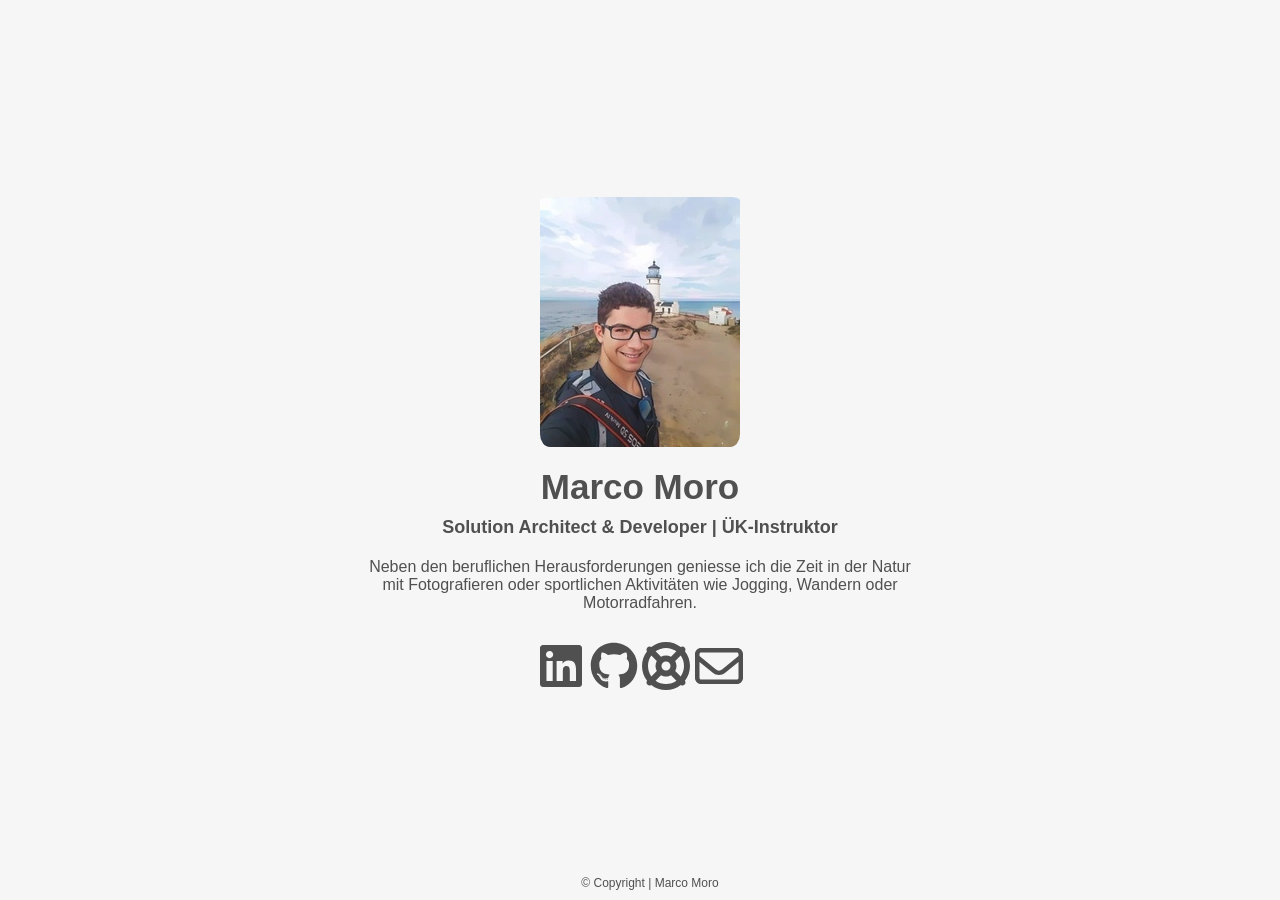
==== commit 17afb0a7: "First publish" ====
--- a/index.html
+++ b/index.html
@@ -1 +1,48 @@
-<!DOCTYPE html> <html lang="de"> <head> <meta http-equiv="Content-Type" content="text/html; charset=UTF-8"> <meta charset="utf-8"> <meta name="viewport" content="width=device-width, initial-scale=1, shrink-to-fit=no"> <meta http-equiv="X-UA-Compatible" content="IE=edge"> <title> Marco Moro </title> <meta name="author" content="Marco Moro"> <meta name="description" content=""> <meta name="keywords" content="marcomoro, moro, itsupport, servicenow, instructor# add your own keywords or leave empty"> <link rel="stylesheet" href="/assets/css/bootstrap.min.css?a4b3f509e79c54a512b890d73235ef04"> <link rel="stylesheet" href="https://cdn.jsdelivr.net/npm/mdbootstrap@4.20.0/css/mdb.min.css" integrity="sha256-jpjYvU3G3N6nrrBwXJoVEYI/0zw8htfFnhT9ljN3JJw=" crossorigin="anonymous"> <link defer rel="stylesheet" href="/assets/css/academicons.min.css?f0b7046b84e425c55f3463ac249818f5"> <link defer rel="stylesheet" type="text/css" href="https://fonts.googleapis.com/css?family=Roboto:300,400,500,700|Roboto+Slab:100,300,400,500,700|Material+Icons&amp;display=swap"> <link defer rel="stylesheet" href="/assets/css/jekyll-pygments-themes-github.css?591dab5a4e56573bf4ef7fd332894c99" media="" id="highlight_theme_light"> <link rel="shortcut icon" href="/assets/img/logo.png?d6819c8584b7e386b210b85d223c1115"> <link rel="stylesheet" href="/assets/css/main.css?d41d8cd98f00b204e9800998ecf8427e"> <link rel="canonical" href="https://www.marcomoro.ch/"> <script src="/assets/js/theme.js?9a0c749ec5240d9cda97bc72359a72c0"></script> <link defer rel="stylesheet" href="/assets/css/jekyll-pygments-themes-native.css?5847e5ed4a4568527aa6cfab446049ca" media="none" id="highlight_theme_dark"> <script>initTheme();</script> </head> <body class="fixed-top-nav "> <header> <nav id="navbar" class="navbar navbar-light navbar-expand-sm fixed-top" role="navigation"> <div class="container"> <button class="navbar-toggler collapsed ml-auto" type="button" data-toggle="collapse" data-target="#navbarNav" aria-controls="navbarNav" aria-expanded="false" aria-label="Toggle navigation"> <span class="sr-only">Toggle navigation</span> <span class="icon-bar top-bar"></span> <span class="icon-bar middle-bar"></span> <span class="icon-bar bottom-bar"></span> </button> <div class="collapse navbar-collapse text-right" id="navbarNav"> <ul class="navbar-nav ml-auto flex-nowrap"> <li class="nav-item active"> <a class="nav-link" href="/">about <span class="sr-only">(current)</span> </a> </li> <li class="toggle-container"> <button id="light-toggle" title="Change theme"> <i class="ti ti-sun-moon" id="light-toggle-system"></i> <i class="ti ti-moon-filled" id="light-toggle-dark"></i> <i class="ti ti-sun-filled" id="light-toggle-light"></i> </button> </li> </ul> </div> </div> </nav> </header> <div class="container mt-5" role="main"> <div class="post"> <header class="post-header"> <h1 class="post-title"> Marco Moro </h1> <p class="desc">Capture every single moment</p> </header> <article> <div class="profile float-right"> <figure> <picture> <source class="responsive-img-srcset" srcset="/assets/img/me_400.jpg" sizes="(min-width: 930px) 270.0px, (min-width: 576px) 30vw, 95vw"> <img src="/assets/img/me_400.jpg?e84b2e1328e4cee7c46c06b1cfcd3ee8" class="img-fluid z-depth-1 rounded" width="100%" height="auto" alt="me_400.jpg" loading="eager" onerror="this.onerror=null; $('.responsive-img-srcset').remove();"> </source></picture> </figure> </div> <div class="clearfix"> <p>Ich heisse Marco Moro, von Beruf Teamleader &amp; Solution Architect im Service Management Bereich. Nebenamtlich bin ich als QV-Prüfungsexperte und ÜK-Instruktor im Lehrberuf Informatiker/in EFZ tätig. Neben den beruflichen Herausforderungen geniesse ich die Zeit in der Natur mit Fotografieren oder sportlichen Aktivitäten wie Jogging, Wandern oder Motorradfahren.</p> <h2>Bilder sagen mehr als tausend Worte</h2> <blockquote>Fotografie ist das Festhalten der Augenblicke, die so nie wiederkehren.</blockquote> <p>Momente für immer einfangen und festhalten fasziniert mich seit jeher.</p> <h2>IT-Support</h2> <p>Damit ich für die Fernwartung auf den Computer zugreifen kann, bitte diesen Link verwenden: <a href="https://www.teamviewer.com/link/?url=505374&amp;id=1709553260" rel="external nofollow noopener" target="_blank">Fernwartung</a></p> </div> <div class="social"> <div class="contact-icons"> <a href="mailto:%77%65%62@%6D%61%72%63%6F%6D%6F%72%6F.%63%68" title="email"><i class="fa-solid fa-envelope"></i></a> <a href="https://github.com/MarcoMoro" title="GitHub" rel="external nofollow noopener" target="_blank"><i class="fa-brands fa-github"></i></a> <a href="https://www.linkedin.com/in/moromarco" title="LinkedIn" rel="external nofollow noopener" target="_blank"><i class="fa-brands fa-linkedin"></i></a> </div> <div class="contact-note"></div> </div> </article> </div> </div> <footer class="fixed-bottom" role="contentinfo"> <div class="container mt-0"> © Copyright 2024 Marco Moro. </div> </footer> <script src="https://cdn.jsdelivr.net/npm/jquery@3.6.0/dist/jquery.min.js" integrity="sha256-/xUj+3OJU5yExlq6GSYGSHk7tPXikynS7ogEvDej/m4=" crossorigin="anonymous"></script> <script src="/assets/js/bootstrap.bundle.min.js"></script> <script src="https://cdn.jsdelivr.net/npm/mdbootstrap@4.20.0/js/mdb.min.js" integrity="sha256-NdbiivsvWt7VYCt6hYNT3h/th9vSTL4EDWeGs5SN3DA=" crossorigin="anonymous"></script> <script src="/assets/js/no_defer.js?2781658a0a2b13ed609542042a859126"></script> <script defer src="/assets/js/common.js?e0514a05c5c95ac1a93a8dfd5249b92e"></script> <script defer src="/assets/js/copy_code.js?12775fdf7f95e901d7119054556e495f" type="text/javascript"></script> <script defer src="/assets/js/jupyter_new_tab.js?d9f17b6adc2311cbabd747f4538bb15f"></script> <script src="/assets/js/vanilla-back-to-top.min.js?f40d453793ff4f64e238e420181a1d17"></script> <script>addBackToTop();</script> </body> </html>+<!DOCTYPE html>
+<html lang="de">
+	<head>
+		<meta charset="utf-8">
+		<link rel="stylesheet" href="assets/style/main.css">
+		<link rel="icon" type="image/x-icon" href="assets/image/favicon.ico">
+		<meta name="viewport" content="width=device-width, initial-scale=1, shrink-to-fit=no">
+		<meta http-equiv="X-UA-Compatible" content="IE=edge">
+		<meta http-equiv="Cache-control" content="public">
+		<title>Marco Moro</title>
+		<meta name="author" content="Marco Moro">
+		<meta name="description" content="Marco Moro's Personal Site">
+		<meta name="keywords" content="marcomoro, moro, itsupport, servicenow, instructor, photography">
+	</head>
+	<body>
+		<div class="information">
+            <img class="photo" src="assets/image/photo.webp" alt="MM by AI" />
+            <div class="name">Marco Moro</div>
+            <div class="subheading">Solution Architect & Developer | ÜK-Instruktor</div>
+			<div class="description">Neben den beruflichen Herausforderungen geniesse ich die Zeit in der Natur mit Fotografieren oder sportlichen Aktivitäten wie Jogging, Wandern oder Motorradfahren.</div>
+			<div class="icons">
+				<a href="https://www.linkedin.com/in/moromarco" title="LinkedIn" rel="external nofollow noopener" target="_blank" aria-label="See my LinkedIn profile">
+					<svg class="icon" xmlns="http://www.w3.org/2000/svg" viewBox="0 0 448 512">
+						<path d="M416 32H31.9C14.3 32 0 46.5 0 64.3v383.4C0 465.5 14.3 480 31.9 480H416c17.6 0 32-14.5 32-32.3V64.3c0-17.8-14.4-32.3-32-32.3zM135.4 416H69V202.2h66.5V416zm-33.2-243c-21.3 0-38.5-17.3-38.5-38.5S80.9 96 102.2 96c21.2 0 38.5 17.3 38.5 38.5 0 21.3-17.2 38.5-38.5 38.5zm282.1 243h-66.4V312c0-24.8-.5-56.7-34.5-56.7-34.6 0-39.9 27-39.9 54.9V416h-66.4V202.2h63.7v29.2h.9c8.9-16.8 30.6-34.5 62.9-34.5 67.2 0 79.7 44.3 79.7 101.9V416z" />
+					</svg>
+				</a>
+				<a href="https://github.com/MarcoMoro" title="GitHub" rel="external nofollow noopener" target="_blank" aria-label="See my GitHub profile">
+					<svg class="icon" xmlns="http://www.w3.org/2000/svg" viewBox="0 0 496 512">
+						<path d="M165.9 397.4c0 2-2.3 3.6-5.2 3.6-3.3.3-5.6-1.3-5.6-3.6 0-2 2.3-3.6 5.2-3.6 3-.3 5.6 1.3 5.6 3.6zm-31.1-4.5c-.7 2 1.3 4.3 4.3 4.9 2.6 1 5.6 0 6.2-2s-1.3-4.3-4.3-5.2c-2.6-.7-5.5.3-6.2 2.3zm44.2-1.7c-2.9.7-4.9 2.6-4.6 4.9.3 2 2.9 3.3 5.9 2.6 2.9-.7 4.9-2.6 4.6-4.6-.3-1.9-3-3.2-5.9-2.9zM244.8 8C106.1 8 0 113.3 0 252c0 110.9 69.8 205.8 169.5 239.2 12.8 2.3 17.3-5.6 17.3-12.1l-.3-61.4s-70 15-84.7-29.8c0 0-11.4-29.1-27.8-36.6 0 0-22.9-15.7 1.6-15.4 0 0 24.9 2 38.6 25.8 21.9 38.6 58.6 27.5 72.9 20.9 2.3-16 8.8-27.1 16-33.7-55.9-6.2-112.3-14.3-112.3-110.5 0-27.5 7.6-41.3 23.6-58.9-2.6-6.5-11.1-33.3 2.6-67.9 20.9-6.5 69 27 69 27 20-5.6 41.5-8.5 62.8-8.5s42.8 2.9 62.8 8.5c0 0 48.1-33.6 69-27 13.7 34.7 5.2 61.4 2.6 67.9 16 17.7 25.8 31.5 25.8 58.9 0 96.5-58.9 104.2-114.8 110.5 9.2 7.9 17 22.9 17 46.4l-.3 83.6c0 6.5 4.6 14.4 17.3 12.1C428.2 457.8 496 362.9 496 252 496 113.3 383.5 8 244.8 8zM97.2 352.9c-1.3 1-1 3.3.7 5.2 1.6 1.6 3.9 2.3 5.2 1 1.3-1 1-3.3-.7-5.2-1.6-1.6-3.9-2.3-5.2-1zm-10.8-8.1c-.7 1.3.3 2.9 2.3 3.9 1.6 1 3.6.7 4.3-.7.7-1.3-.3-2.9-2.3-3.9-2-.6-3.6-.3-4.3.7zm32.4 35.6c-1.6 1.3-1 4.3 1.3 6.2 2.3 2.3 5.2 2.6 6.5 1 1.3-1.3.7-4.3-1.3-6.2-2.2-2.3-5.2-2.6-6.5-1zm-11.4-14.7c-1.6 1-1.6 3.6 0 5.9s4.3 3.3 5.6 2.3c1.6-1.3 1.6-3.9 0-6.2-1.4-2.3-4-3.3-5.6-2z" />
+					</svg>	
+				</a>
+				<a href="https://www.teamviewer.com/link/?url=505374&amp;id=1709553260" rel="external nofollow noopener" target="_blank" aria-label="Download TeamViewer client">
+					<svg class="icon" xmlns="http://www.w3.org/2000/svg" viewBox="0 0 512 512">
+						<path d="M367.2 412.5C335.9 434.9 297.5 448 256 448s-79.9-13.1-111.2-35.5l58-58c15.8 8.6 34 13.5 53.3 13.5s37.4-4.9 53.3-13.5l58 58zm90.7.8c33.8-43.4 54-98 54-157.3s-20.2-113.9-54-157.3c9-12.5 7.9-30.1-3.4-41.3S425.8 45 413.3 54C369.9 20.2 315.3 0 256 0S142.1 20.2 98.7 54c-12.5-9-30.1-7.9-41.3 3.4S45 86.2 54 98.7C20.2 142.1 0 196.7 0 256s20.2 113.9 54 157.3c-9 12.5-7.9 30.1 3.4 41.3S86.2 467 98.7 458c43.4 33.8 98 54 157.3 54s113.9-20.2 157.3-54c12.5 9 30.1 7.9 41.3-3.4s12.4-28.8 3.4-41.3zm-45.5-46.1l-58-58c8.6-15.8 13.5-34 13.5-53.3s-4.9-37.4-13.5-53.3l58-58C434.9 176.1 448 214.5 448 256s-13.1 79.9-35.5 111.2zM367.2 99.5l-58 58c-15.8-8.6-34-13.5-53.3-13.5s-37.4 4.9-53.3 13.5l-58-58C176.1 77.1 214.5 64 256 64s79.9 13.1 111.2 35.5zM157.5 309.3l-58 58C77.1 335.9 64 297.5 64 256s13.1-79.9 35.5-111.2l58 58c-8.6 15.8-13.5 34-13.5 53.3s4.9 37.4 13.5 53.3zM208 256a48 48 0 1 1 96 0 48 48 0 1 1-96 0z" />
+					</svg>
+				</a>
+				<a data-name="web" data-domain="marcomoro" data-tld="ch" href="#" onclick="window.location.href = 'mailto:' + this.dataset.name + '@' + this.dataset.domain + '.' + this.dataset.tld" aria-label="Send me a mail">
+					<svg class="icon" xmlns="http://www.w3.org/2000/svg" viewBox="0 0 512 512">
+						<path d="M64 112c-8.8 0-16 7.2-16 16v22.1l172.5 141.6a55.94 55.94 0 0 0 71.1 0L464 150.1V128c0-8.8-7.2-16-16-16H64zM48 212.2V384c0 8.8 7.2 16 16 16h384c8.8 0 16-7.2 16-16V212.2L322 328.8c-38.4 31.5-93.7 31.5-132 0L48 212.2zM0 128c0-35.3 28.7-64 64-64h384c35.3 0 64 28.7 64 64v256c0 35.3-28.7 64-64 64H64c-35.3 0-64-28.7-64-64V128z" />
+					</svg>
+				</a>
+			</div>
+        </div>
+        <footer>
+            <div class="footer-text">© Copyright | Marco Moro</div>
+        </footer>
+	</body>
+</html>
--- a/assets/style/main.css
+++ b/assets/style/main.css
@@ -0,0 +1,104 @@
+/* Latin normal */
+@font-face {
+	font-family: 'Roboto';
+	font-style: normal;
+	font-weight: 400;
+	font-display: swap;
+	src: url(../fonts/roboto-400-latin.woff2) format('woff2');
+	unicode-range: U+0000-00FF, U+0131, U+0152-0153, U+02BB-02BC, U+02C6, U+02DA, U+02DC, U+0304, U+0308, U+0329, U+2000-206F, U+20AC, U+2122, U+2191, U+2193, U+2212, U+2215, U+FEFF, U+FFFD;
+}
+@font-face {
+	font-family: 'Roboto';
+	font-style: normal;
+	font-weight: 700;
+	font-display: swap;
+	src: url(../fonts/roboto-700-latin.woff2) format('woff2');
+	unicode-range: U+0000-00FF, U+0131, U+0152-0153, U+02BB-02BC, U+02C6, U+02DA, U+02DC, U+0304, U+0308, U+0329, U+2000-206F, U+20AC, U+2122, U+2191, U+2193, U+2212, U+2215, U+FEFF, U+FFFD;
+}
+/* Lation extended */
+@font-face {
+	font-family: 'Roboto';
+	font-style: normal;
+	font-weight: 400;
+	font-display: swap;
+	src: url(../fonts/roboto-400-latin-ext.woff2) format('woff2');
+	unicode-range: U+0100-02BA, U+02BD-02C5, U+02C7-02CC, U+02CE-02D7, U+02DD-02FF, U+0304, U+0308, U+0329, U+1D00-1DBF, U+1E00-1E9F, U+1EF2-1EFF, U+2020, U+20A0-20AB, U+20AD-20C0, U+2113, U+2C60-2C7F, U+A720-A7FF;
+}
+@font-face {
+	font-family: 'Roboto';
+	font-style: normal;
+	font-weight: 700;
+	font-display: swap;
+	src: url(../fonts/roboto-700-latin-ext.woff2) format('woff2');
+	unicode-range: U+0100-02BA, U+02BD-02C5, U+02C7-02CC, U+02CE-02D7, U+02DD-02FF, U+0304, U+0308, U+0329, U+1D00-1DBF, U+1E00-1E9F, U+1EF2-1EFF, U+2020, U+20A0-20AB, U+20AD-20C0, U+2113, U+2C60-2C7F, U+A720-A7FF;
+}
+
+body {
+	font-family: 'Roboto', sans-serif;
+	background-color: #f6f6f6;
+	color: #505050;
+	margin: 0;
+	padding: 0;
+	text-align: center;
+}
+a {
+	color: #f6f6f6;
+}
+footer {
+	position: fixed;
+	bottom: 0;
+	width: 100%;
+	padding: 10px;
+	text-align: center;
+	font-size: 12px;
+	@media screen and (max-height: 580px) {
+		display: none;
+	}
+}
+svg { 
+	fill: #505050;
+}
+svg:hover { 
+	fill: #0099FF; 
+}
+.information {
+	display: flex;
+	flex-direction: column;
+	align-items: center;
+	justify-content: center;
+	@media screen and (min-height: 500px) {
+		height: calc(100vh - 20px);
+	}
+}
+.icon {
+	width: 48px;
+	height: 48px;
+}
+.photo {
+	max-width: 200px;
+	max-height: 250px;
+	padding-top: 10px;
+	opacity: 0.9;
+	border-radius: 5%;
+	@media screen and (max-width: 200px) {
+		display: none;
+	}
+}
+.name {
+	padding-top: 20px;
+	font-size: 35px;
+	font-weight: 700;
+}
+.subheading {
+	padding: 10px;
+	font-size: 18px;
+	font-weight: 700;
+}
+.description {
+	padding: 10px;
+	font-size: 16px;
+	max-width: 550px;
+}
+.icons {
+	padding-top: 20px;
+}
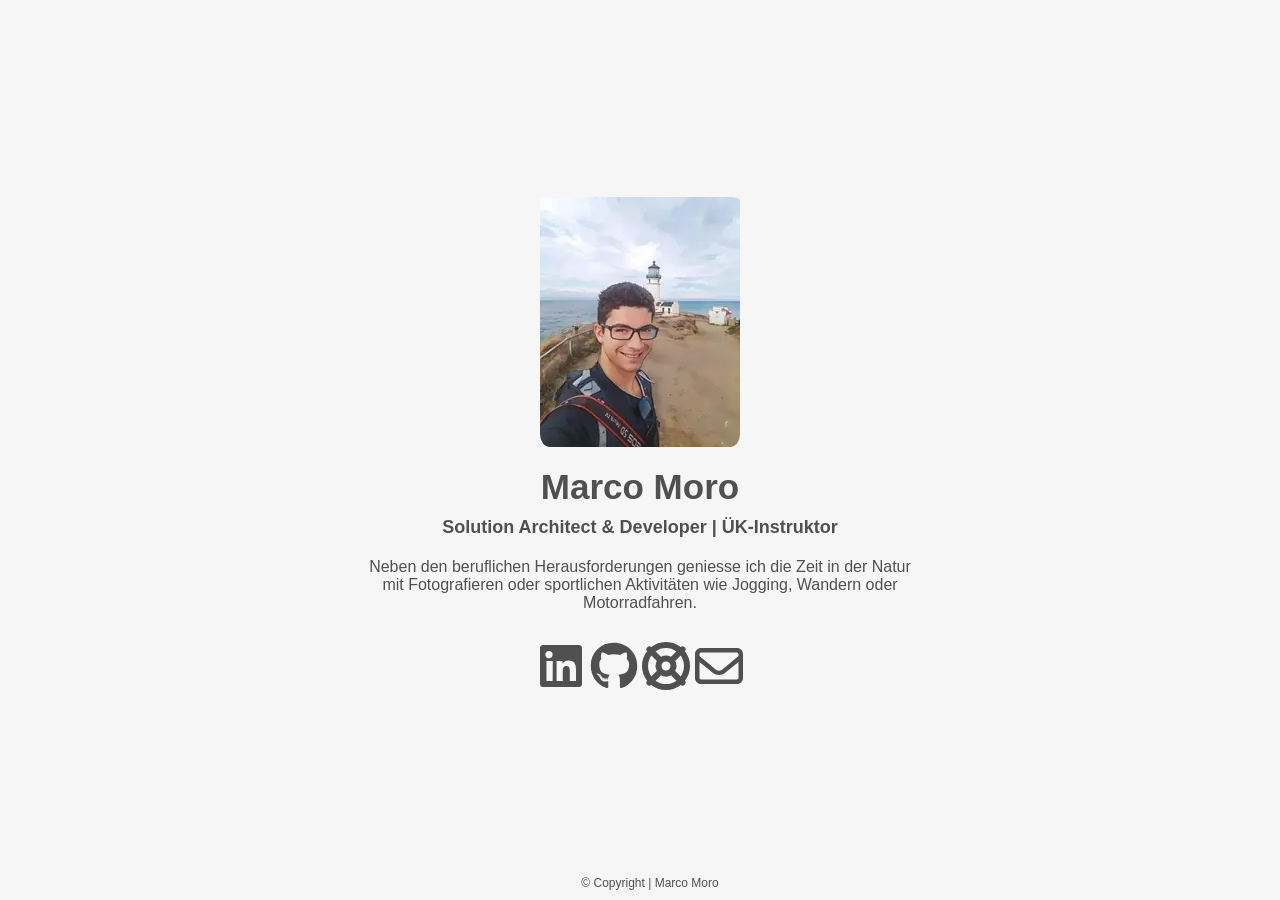
==== commit fa53fc14: "Update assets and styles: Replace Roboto font with Arial, update SVG icons, and add new images" ====
--- a/index.html
+++ b/index.html
@@ -4,6 +4,9 @@
 		<meta charset="utf-8">
 		<link rel="stylesheet" href="assets/style/main.css">
 		<link rel="icon" type="image/x-icon" href="assets/image/favicon.ico">
+		<link rel="canonical" href="https://marcomoro.ch" />
+		<link rel="canonical" href="http://www.marcomoro.ch" />
+		<link rel="canonical" href="http://marcomoro.ch" />
 		<meta name="viewport" content="width=device-width, initial-scale=1, shrink-to-fit=no">
 		<meta http-equiv="X-UA-Compatible" content="IE=edge">
 		<meta http-equiv="Cache-control" content="public">
@@ -21,22 +24,22 @@
 			<div class="icons">
 				<a href="https://www.linkedin.com/in/moromarco" title="LinkedIn" rel="external nofollow noopener" target="_blank" aria-label="See my LinkedIn profile">
 					<svg class="icon" xmlns="http://www.w3.org/2000/svg" viewBox="0 0 448 512">
-						<path d="M416 32H31.9C14.3 32 0 46.5 0 64.3v383.4C0 465.5 14.3 480 31.9 480H416c17.6 0 32-14.5 32-32.3V64.3c0-17.8-14.4-32.3-32-32.3zM135.4 416H69V202.2h66.5V416zm-33.2-243c-21.3 0-38.5-17.3-38.5-38.5S80.9 96 102.2 96c21.2 0 38.5 17.3 38.5 38.5 0 21.3-17.2 38.5-38.5 38.5zm282.1 243h-66.4V312c0-24.8-.5-56.7-34.5-56.7-34.6 0-39.9 27-39.9 54.9V416h-66.4V202.2h63.7v29.2h.9c8.9-16.8 30.6-34.5 62.9-34.5 67.2 0 79.7 44.3 79.7 101.9V416z" />
+						<path d="M416 32H32C14 32 0 47 0 64v384c0 18 14 32 32 32h384c18 0 32-14 32-32V64c0-17-14-32-32-32M135 416H69V202h67zm-33-243a39 39 0 1 1 0-77 39 39 0 0 1 0 77m282 243h-66V312c0-25-1-57-35-57s-40 27-40 55v106h-66V202h64v29h1c9-16 30-34 63-34 67 0 79 44 79 102z"/>
 					</svg>
 				</a>
 				<a href="https://github.com/MarcoMoro" title="GitHub" rel="external nofollow noopener" target="_blank" aria-label="See my GitHub profile">
 					<svg class="icon" xmlns="http://www.w3.org/2000/svg" viewBox="0 0 496 512">
-						<path d="M165.9 397.4c0 2-2.3 3.6-5.2 3.6-3.3.3-5.6-1.3-5.6-3.6 0-2 2.3-3.6 5.2-3.6 3-.3 5.6 1.3 5.6 3.6zm-31.1-4.5c-.7 2 1.3 4.3 4.3 4.9 2.6 1 5.6 0 6.2-2s-1.3-4.3-4.3-5.2c-2.6-.7-5.5.3-6.2 2.3zm44.2-1.7c-2.9.7-4.9 2.6-4.6 4.9.3 2 2.9 3.3 5.9 2.6 2.9-.7 4.9-2.6 4.6-4.6-.3-1.9-3-3.2-5.9-2.9zM244.8 8C106.1 8 0 113.3 0 252c0 110.9 69.8 205.8 169.5 239.2 12.8 2.3 17.3-5.6 17.3-12.1l-.3-61.4s-70 15-84.7-29.8c0 0-11.4-29.1-27.8-36.6 0 0-22.9-15.7 1.6-15.4 0 0 24.9 2 38.6 25.8 21.9 38.6 58.6 27.5 72.9 20.9 2.3-16 8.8-27.1 16-33.7-55.9-6.2-112.3-14.3-112.3-110.5 0-27.5 7.6-41.3 23.6-58.9-2.6-6.5-11.1-33.3 2.6-67.9 20.9-6.5 69 27 69 27 20-5.6 41.5-8.5 62.8-8.5s42.8 2.9 62.8 8.5c0 0 48.1-33.6 69-27 13.7 34.7 5.2 61.4 2.6 67.9 16 17.7 25.8 31.5 25.8 58.9 0 96.5-58.9 104.2-114.8 110.5 9.2 7.9 17 22.9 17 46.4l-.3 83.6c0 6.5 4.6 14.4 17.3 12.1C428.2 457.8 496 362.9 496 252 496 113.3 383.5 8 244.8 8zM97.2 352.9c-1.3 1-1 3.3.7 5.2 1.6 1.6 3.9 2.3 5.2 1 1.3-1 1-3.3-.7-5.2-1.6-1.6-3.9-2.3-5.2-1zm-10.8-8.1c-.7 1.3.3 2.9 2.3 3.9 1.6 1 3.6.7 4.3-.7.7-1.3-.3-2.9-2.3-3.9-2-.6-3.6-.3-4.3.7zm32.4 35.6c-1.6 1.3-1 4.3 1.3 6.2 2.3 2.3 5.2 2.6 6.5 1 1.3-1.3.7-4.3-1.3-6.2-2.2-2.3-5.2-2.6-6.5-1zm-11.4-14.7c-1.6 1-1.6 3.6 0 5.9s4.3 3.3 5.6 2.3c1.6-1.3 1.6-3.9 0-6.2-1.4-2.3-4-3.3-5.6-2z" />
-					</svg>	
+						<path d="M166 397q0 4-5 4-6 0-6-4 0-3 5-3 5-1 6 3m-31-4q-1 3 4 5 7 2 6-2 0-5-4-5-4-1-6 2m44-2q-5 2-5 5 2 3 6 3 5-2 5-5-1-4-6-3M245 8A240 240 0 0 0 0 252c0 111 70 206 170 239 12 2 17-5 17-12v-61s-70 15-85-30c0 0-12-29-28-37 0 0-23-15 2-15 0 0 24 2 38 26 22 38 59 27 73 21q4-24 16-34c-56-6-112-14-112-111 0-27 7-41 23-59-2-6-11-33 3-67 21-7 69 27 69 27a237 237 0 0 1 126 0s48-34 69-27c13 34 5 61 2 67 16 18 26 32 26 59 0 97-59 105-115 111q15 12 17 46v84c0 6 5 14 17 12a248 248 0 0 0 168-239C496 113 384 8 245 8M97 353q-2 2 1 5t5 1q3-2-1-5-2-3-5-1m-11-8 3 4q2 1 4-1 2-3-2-4-5-1-5 1m33 35q-2 4 1 7 4 4 7 1 1-3-2-7-4-4-6-1m-12-14v6q3 4 6 2t0-6q-2-5-6-2"/>
+					</svg>
 				</a>
 				<a href="https://www.teamviewer.com/link/?url=505374&amp;id=1709553260" rel="external nofollow noopener" target="_blank" aria-label="Download TeamViewer client">
 					<svg class="icon" xmlns="http://www.w3.org/2000/svg" viewBox="0 0 512 512">
-						<path d="M367.2 412.5C335.9 434.9 297.5 448 256 448s-79.9-13.1-111.2-35.5l58-58c15.8 8.6 34 13.5 53.3 13.5s37.4-4.9 53.3-13.5l58 58zm90.7.8c33.8-43.4 54-98 54-157.3s-20.2-113.9-54-157.3c9-12.5 7.9-30.1-3.4-41.3S425.8 45 413.3 54C369.9 20.2 315.3 0 256 0S142.1 20.2 98.7 54c-12.5-9-30.1-7.9-41.3 3.4S45 86.2 54 98.7C20.2 142.1 0 196.7 0 256s20.2 113.9 54 157.3c-9 12.5-7.9 30.1 3.4 41.3S86.2 467 98.7 458c43.4 33.8 98 54 157.3 54s113.9-20.2 157.3-54c12.5 9 30.1 7.9 41.3-3.4s12.4-28.8 3.4-41.3zm-45.5-46.1l-58-58c8.6-15.8 13.5-34 13.5-53.3s-4.9-37.4-13.5-53.3l58-58C434.9 176.1 448 214.5 448 256s-13.1 79.9-35.5 111.2zM367.2 99.5l-58 58c-15.8-8.6-34-13.5-53.3-13.5s-37.4 4.9-53.3 13.5l-58-58C176.1 77.1 214.5 64 256 64s79.9 13.1 111.2 35.5zM157.5 309.3l-58 58C77.1 335.9 64 297.5 64 256s13.1-79.9 35.5-111.2l58 58c-8.6 15.8-13.5 34-13.5 53.3s4.9 37.4 13.5 53.3zM208 256a48 48 0 1 1 96 0 48 48 0 1 1-96 0z" />
+						<path d="M367 413a190 190 0 0 1-222 0l58-58a111 111 0 0 0 106 0zm91 0a255 255 0 0 0 0-314 32 32 0 0 0-45-45 255 255 0 0 0-314 0 32 32 0 0 0-45 45 255 255 0 0 0 0 314 32 32 0 0 0 45 45 255 255 0 0 0 314 0 32 32 0 0 0 45-45zm-46-46-58-58a111 111 0 0 0 0-106l58-58a191 191 0 0 1 1 222zm-45-267-58 58a111 111 0 0 0-106 0l-58-58a191 191 0 0 1 222 0M158 309l-58 58a191 191 0 0 1 0-222l58 58a111 111 0 0 0 0 106zm50-53a48 48 0 1 1 96 0 48 48 0 1 1-96 0"/>
 					</svg>
 				</a>
 				<a data-name="web" data-domain="marcomoro" data-tld="ch" href="#" onclick="window.location.href = 'mailto:' + this.dataset.name + '@' + this.dataset.domain + '.' + this.dataset.tld" aria-label="Send me a mail">
 					<svg class="icon" xmlns="http://www.w3.org/2000/svg" viewBox="0 0 512 512">
-						<path d="M64 112c-8.8 0-16 7.2-16 16v22.1l172.5 141.6a55.94 55.94 0 0 0 71.1 0L464 150.1V128c0-8.8-7.2-16-16-16H64zM48 212.2V384c0 8.8 7.2 16 16 16h384c8.8 0 16-7.2 16-16V212.2L322 328.8c-38.4 31.5-93.7 31.5-132 0L48 212.2zM0 128c0-35.3 28.7-64 64-64h384c35.3 0 64 28.7 64 64v256c0 35.3-28.7 64-64 64H64c-35.3 0-64-28.7-64-64V128z" />
+						<path d="M64 112q-15 1-16 16v22l173 142a56 56 0 0 0 71 0l172-142v-22q-1-15-16-16zM48 212v172q1 15 16 16h384q15-1 16-16V212L322 329c-38 31-94 31-132 0zM0 128c0-35 29-64 64-64h384c35 0 64 29 64 64v256c0 35-29 64-64 64H64c-35 0-64-29-64-64z"/>
 					</svg>
 				</a>
 			</div>
--- a/assets/style/main.css
+++ b/assets/style/main.css
@@ -1,40 +1,5 @@
-/* Latin normal */
-@font-face {
-	font-family: 'Roboto';
-	font-style: normal;
-	font-weight: 400;
-	font-display: swap;
-	src: url(../fonts/roboto-400-latin.woff2) format('woff2');
-	unicode-range: U+0000-00FF, U+0131, U+0152-0153, U+02BB-02BC, U+02C6, U+02DA, U+02DC, U+0304, U+0308, U+0329, U+2000-206F, U+20AC, U+2122, U+2191, U+2193, U+2212, U+2215, U+FEFF, U+FFFD;
-}
-@font-face {
-	font-family: 'Roboto';
-	font-style: normal;
-	font-weight: 700;
-	font-display: swap;
-	src: url(../fonts/roboto-700-latin.woff2) format('woff2');
-	unicode-range: U+0000-00FF, U+0131, U+0152-0153, U+02BB-02BC, U+02C6, U+02DA, U+02DC, U+0304, U+0308, U+0329, U+2000-206F, U+20AC, U+2122, U+2191, U+2193, U+2212, U+2215, U+FEFF, U+FFFD;
-}
-/* Lation extended */
-@font-face {
-	font-family: 'Roboto';
-	font-style: normal;
-	font-weight: 400;
-	font-display: swap;
-	src: url(../fonts/roboto-400-latin-ext.woff2) format('woff2');
-	unicode-range: U+0100-02BA, U+02BD-02C5, U+02C7-02CC, U+02CE-02D7, U+02DD-02FF, U+0304, U+0308, U+0329, U+1D00-1DBF, U+1E00-1E9F, U+1EF2-1EFF, U+2020, U+20A0-20AB, U+20AD-20C0, U+2113, U+2C60-2C7F, U+A720-A7FF;
-}
-@font-face {
-	font-family: 'Roboto';
-	font-style: normal;
-	font-weight: 700;
-	font-display: swap;
-	src: url(../fonts/roboto-700-latin-ext.woff2) format('woff2');
-	unicode-range: U+0100-02BA, U+02BD-02C5, U+02C7-02CC, U+02CE-02D7, U+02DD-02FF, U+0304, U+0308, U+0329, U+1D00-1DBF, U+1E00-1E9F, U+1EF2-1EFF, U+2020, U+20A0-20AB, U+20AD-20C0, U+2113, U+2C60-2C7F, U+A720-A7FF;
-}
-
 body {
-	font-family: 'Roboto', sans-serif;
+	font-family: Arial, Helvetica, sans-serif;
 	background-color: #f6f6f6;
 	color: #505050;
 	margin: 0;
